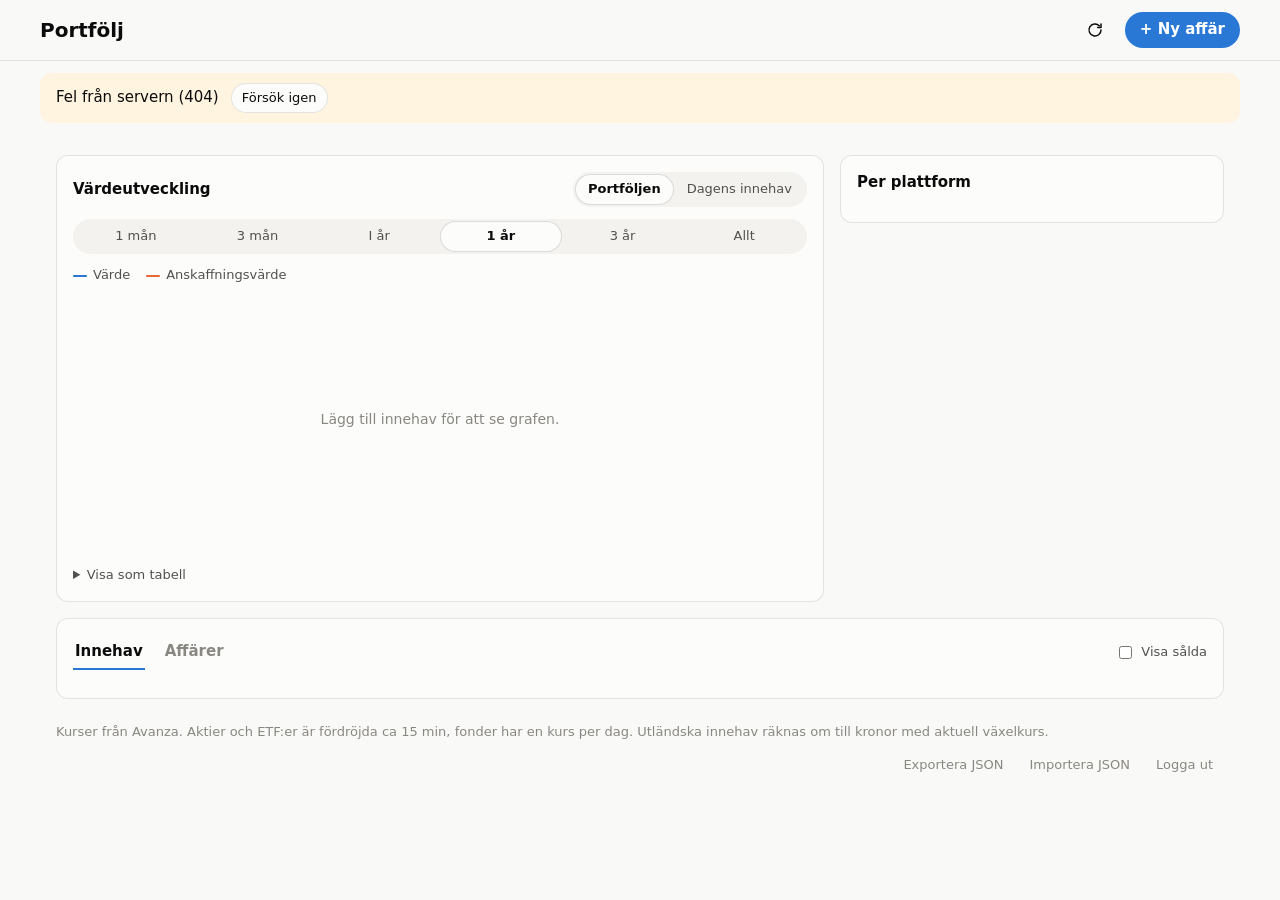
==== dashboard/public/index.html @ ed6e8cc3 "Add a private portfolio dashboard for dashboard.uppsaladeals.se A separate Cloudflare Pages project " ====
<!doctype html>
<html lang="sv">
<head>
  <meta charset="utf-8">
  <meta name="viewport" content="width=device-width, initial-scale=1">
  <meta name="robots" content="noindex, nofollow">
  <meta name="theme-color" content="#f9f9f7" media="(prefers-color-scheme: light)">
  <meta name="theme-color" content="#0d0d0d" media="(prefers-color-scheme: dark)">
  <title>Portfölj</title>
  <link rel="icon" href="favicon.svg" type="image/svg+xml">
  <link rel="stylesheet" href="style.css">
  <script type="module" src="app.js"></script>
</head>
<body>
  <header class="topbar">
    <h1>Portfölj</h1>
    <span class="status" id="status" aria-live="polite">Laddar…</span>
    <button type="button" class="btn ghost icon" id="refresh" title="Uppdatera kurser" aria-label="Uppdatera kurser">
      <svg viewBox="0 0 24 24" width="18" height="18" aria-hidden="true"><path d="M20 12a8 8 0 1 1-2.34-5.66M20 4v4.5h-4.5" fill="none" stroke="currentColor" stroke-width="2" stroke-linecap="round" stroke-linejoin="round"/></svg>
    </button>
    <button type="button" class="btn primary" id="new-tx">+ Ny affär</button>
  </header>

  <div class="banner" id="banner" role="alert" hidden>
    <span id="banner-text"></span>
    <button type="button" class="btn small" id="banner-action" hidden></button>
  </div>

  <main>
    <section class="kpis" id="kpis" aria-label="Sammanfattning"></section>

    <div class="layout">
      <section class="card chart-card" aria-labelledby="chart-title">
        <div class="card-head">
          <h2 id="chart-title">Värdeutveckling</h2>
          <div class="seg" id="mode" role="group" aria-label="Vad grafen visar">
            <button type="button" data-mode="actual">Portföljen</button>
            <button type="button" data-mode="current">Dagens innehav</button>
          </div>
        </div>
        <div class="seg seg-wide" id="range" role="group" aria-label="Tidsperiod"></div>
        <div class="legend" id="legend"></div>
        <div class="chart" id="chart"></div>
        <p class="hint" id="chart-hint" hidden></p>
        <details class="chart-table">
          <summary>Visa som tabell</summary>
          <div id="chart-table"></div>
        </details>
      </section>

      <section class="card" aria-labelledby="platforms-title">
        <div class="card-head"><h2 id="platforms-title">Per plattform</h2></div>
        <div id="platforms"></div>
      </section>
    </div>

    <section class="card">
      <div class="card-head">
        <div class="tabs" role="tablist">
          <button type="button" role="tab" data-tab="holdings" aria-selected="true">Innehav</button>
          <button type="button" role="tab" data-tab="transactions" aria-selected="false">Affärer</button>
        </div>
        <label class="toggle" id="closed-toggle"><input type="checkbox" id="show-closed"> Visa sålda</label>
      </div>
      <div id="holdings"></div>
      <div id="transactions" hidden></div>
    </section>

    <footer class="footer">
      <p>Kurser från Avanza. Aktier och ETF:er är fördröjda ca 15 min, fonder har en kurs per dag. Utländska innehav räknas om till kronor med aktuell växelkurs.</p>
      <p class="footer-actions">
        <span id="whoami"></span>
        <button type="button" class="btn small ghost" id="export">Exportera JSON</button>
        <label class="btn small ghost">Importera JSON<input type="file" id="import" accept="application/json,.json" hidden></label>
        <a class="btn small ghost" href="/cdn-cgi/access/logout">Logga ut</a>
      </p>
    </footer>
  </main>

  <dialog id="tx-dialog" aria-labelledby="tx-title">
    <form id="tx-form" novalidate>
      <div class="dialog-head">
        <h2 id="tx-title">Ny affär</h2>
        <button type="button" class="btn ghost icon" data-close aria-label="Stäng">✕</button>
      </div>

      <div class="seg seg-wide" id="tx-type" role="group" aria-label="Typ av affär">
        <button type="button" data-type="buy">Köp</button>
        <button type="button" data-type="sell">Sälj</button>
        <button type="button" data-type="dividend">Utdelning</button>
      </div>

      <div class="field">
        <span class="label" id="instrument-label">Värdepapper</span>
        <div class="picked" id="instrument-picked" hidden>
          <div>
            <strong id="picked-name"></strong>
            <span class="muted" id="picked-meta"></span>
          </div>
          <button type="button" class="btn small ghost" id="picked-change">Byt</button>
        </div>
        <div class="search" id="instrument-search-wrap">
          <input type="search" id="instrument-search" placeholder="Sök aktie, fond eller ETF" autocomplete="off" aria-labelledby="instrument-label" aria-controls="instrument-results">
          <ul class="results" id="instrument-results" role="listbox"></ul>
        </div>
      </div>

      <div class="row">
        <label class="field">
          <span class="label">Plattform</span>
          <input type="text" id="tx-platform" list="platform-list" autocomplete="off" required>
          <datalist id="platform-list"></datalist>
        </label>
        <label class="field">
          <span class="label">Datum</span>
          <input type="date" id="tx-date" required>
        </label>
      </div>

      <label class="check buy-only">
        <input type="checkbox" id="tx-opening">
        <span>Startläge: jag äger det här sedan tidigare<span class="field-note">Ange antal och ditt GAV (snittpris) från plattformen. Räknas inte in i dagens förändring.</span></span>
      </label>

      <div class="row trade-only">
        <label class="field">
          <span class="label">Antal</span>
          <input type="text" inputmode="decimal" id="tx-quantity" autocomplete="off">
          <span class="field-note" id="held-note"></span>
        </label>
        <label class="field">
          <span class="label"><span id="price-label">Kurs</span> <span id="price-currency">SEK</span></span>
          <input type="text" inputmode="decimal" id="tx-price" autocomplete="off">
        </label>
      </div>

      <div class="row trade-only">
        <label class="field" id="fx-field" hidden>
          <span class="label">Växelkurs <span id="fx-label">SEK/USD</span></span>
          <input type="text" inputmode="decimal" id="tx-fx" autocomplete="off">
        </label>
        <label class="field">
          <span class="label">Courtage (kr)</span>
          <input type="text" inputmode="decimal" id="tx-fee" autocomplete="off" placeholder="0">
        </label>
      </div>

      <label class="field dividend-only">
        <span class="label">Belopp du fick (kr)</span>
        <input type="text" inputmode="decimal" id="tx-amount" autocomplete="off">
        <span class="field-note">Efter eventuell källskatt, som det syns på kontot.</span>
      </label>

      <label class="field">
        <span class="label">Anteckning <span class="muted">(valfritt)</span></span>
        <input type="text" id="tx-note" autocomplete="off" maxlength="200">
      </label>

      <p class="summary" id="tx-summary"></p>
      <p class="error" id="tx-error" role="alert"></p>

      <div class="dialog-actions">
        <button type="button" class="btn danger ghost" id="tx-delete" hidden>Ta bort</button>
        <span class="spacer"></span>
        <button type="button" class="btn ghost" data-close>Avbryt</button>
        <button type="submit" class="btn primary" id="tx-save">Spara</button>
      </div>
    </form>
  </dialog>
</body>
</html>
---- dashboard/public/style.css ----
:root {
  color-scheme: light;
  --page: #f9f9f7;
  --surface: #fcfcfb;
  --surface-2: #f3f2ee;
  --text: #0b0b0b;
  --text-2: #52514e;
  --muted: #898781;
  --grid: #e1e0d9;
  --axis: #c3c2b7;
  --border: rgba(11, 11, 11, 0.10);
  --series-1: #2a78d6;
  --series-2: #eb6834;
  --up: #006300;
  --down: #d03b3b;
  --accent: #2a78d6;
  --accent-text: #ffffff;
  --danger: #d03b3b;
  --banner: #fff4e0;
  --radius: 12px;
  --font: system-ui, -apple-system, "Segoe UI", Roboto, sans-serif;
}

@media (prefers-color-scheme: dark) {
  :root:where(:not([data-theme="light"])) {
    color-scheme: dark;
    --page: #0d0d0d;
    --surface: #1a1a19;
    --surface-2: #242422;
    --text: #f0efec;
    --text-2: #c3c2b7;
    --muted: #898781;
    --grid: #2c2c2a;
    --axis: #383835;
    --border: rgba(255, 255, 255, 0.10);
    --series-1: #3987e5;
    --series-2: #d95926;
    --up: #0ca30c;
    --down: #ef6b6b;
    --accent: #3987e5;
    --danger: #ef6b6b;
    --banner: #3a2c12;
  }
}

:root[data-theme="dark"] {
  color-scheme: dark;
  --page: #0d0d0d;
  --surface: #1a1a19;
  --surface-2: #242422;
  --text: #f0efec;
  --text-2: #c3c2b7;
  --muted: #898781;
  --grid: #2c2c2a;
  --axis: #383835;
  --border: rgba(255, 255, 255, 0.10);
  --series-1: #3987e5;
  --series-2: #d95926;
  --up: #0ca30c;
  --down: #ef6b6b;
  --accent: #3987e5;
  --danger: #ef6b6b;
  --banner: #3a2c12;
}

* { box-sizing: border-box; }
[hidden] { display: none !important; }

body {
  margin: 0;
  background: var(--page);
  color: var(--text);
  font: 15px/1.45 var(--font);
  -webkit-text-size-adjust: 100%;
}

h1, h2 { margin: 0; font-weight: 600; }
h1 { font-size: 20px; }
h2 { font-size: 15px; }

button, input { font: inherit; color: inherit; }

.muted { color: var(--muted); }
.up { color: var(--up); }
.down { color: var(--down); }
.num { font-variant-numeric: tabular-nums; white-space: nowrap; }

/* --- Top bar --- */
.topbar {
  position: sticky;
  top: 0;
  z-index: 5;
  display: flex;
  align-items: center;
  gap: 12px;
  padding: 12px max(16px, calc((100% - 1200px) / 2));
  background: color-mix(in srgb, var(--page) 88%, transparent);
  backdrop-filter: blur(8px);
  border-bottom: 1px solid var(--border);
}
.status { color: var(--muted); font-size: 13px; margin-right: auto; }

main {
  max-width: 1200px;
  margin: 0 auto;
  padding: 16px;
  display: grid;
  gap: 16px;
}

/* --- Buttons & controls --- */
.btn {
  display: inline-flex;
  align-items: center;
  justify-content: center;
  gap: 6px;
  min-height: 36px;
  padding: 0 14px;
  border: 1px solid var(--border);
  border-radius: 999px;
  background: var(--surface);
  cursor: pointer;
  text-decoration: none;
  white-space: nowrap;
  color: inherit;
}
.btn:hover { background: var(--surface-2); }
.btn:focus-visible, .seg button:focus-visible, .tabs button:focus-visible { outline: 2px solid var(--accent); outline-offset: 2px; }
.btn.primary { background: var(--accent); border-color: transparent; color: var(--accent-text); font-weight: 600; }
.btn.primary:hover { filter: brightness(1.08); }
.btn.ghost { background: transparent; border-color: transparent; }
.btn.ghost:hover { background: var(--surface-2); }
.btn.small { min-height: 30px; padding: 0 10px; font-size: 13px; }
.btn.icon { width: 36px; padding: 0; }
.btn.danger { color: var(--danger); }
.btn:disabled { opacity: 0.5; cursor: default; }
.spinning svg { animation: spin 0.8s linear infinite; }
@keyframes spin { to { transform: rotate(360deg); } }

.seg {
  display: inline-flex;
  padding: 3px;
  gap: 2px;
  border-radius: 999px;
  background: var(--surface-2);
}
.seg button {
  white-space: nowrap;
  border: 0;
  background: transparent;
  padding: 5px 12px;
  border-radius: 999px;
  font-size: 13px;
  color: var(--text-2);
  cursor: pointer;
}
.seg button[aria-pressed="true"] { background: var(--surface); color: var(--text); font-weight: 600; box-shadow: 0 0 0 1px var(--border); }
.seg-wide { display: flex; }
.seg-wide button { flex: 1; }

.tabs { display: flex; gap: 4px; }
.tabs button {
  border: 0;
  background: transparent;
  padding: 6px 2px;
  margin-right: 14px;
  font-size: 15px;
  font-weight: 600;
  color: var(--muted);
  border-bottom: 2px solid transparent;
  cursor: pointer;
}
.tabs button[aria-selected="true"] { color: var(--text); border-bottom-color: var(--accent); }

.toggle { display: inline-flex; align-items: center; gap: 6px; font-size: 13px; color: var(--text-2); cursor: pointer; }

/* --- Banner --- */
.banner {
  max-width: 1200px;
  margin: 12px auto 0;
  padding: 10px 16px;
  display: flex;
  align-items: center;
  gap: 12px;
  background: var(--banner);
  border-radius: var(--radius);
  width: calc(100% - 32px);
}
.banner[hidden] { display: none; }

/* --- Cards --- */
.card {
  background: var(--surface);
  border: 1px solid var(--border);
  border-radius: var(--radius);
  padding: 16px;
  min-width: 0;
}
.card-head {
  display: flex;
  align-items: center;
  justify-content: space-between;
  gap: 12px;
  flex-wrap: wrap;
  margin-bottom: 12px;
}

.layout {
  display: grid;
  grid-template-columns: minmax(0, 2fr) minmax(0, 1fr);
  gap: 16px;
  align-items: start;
}

/* --- KPI tiles --- */
.kpis {
  display: grid;
  grid-template-columns: 1.4fr repeat(3, 1fr);
  gap: 16px;
}
.kpi { display: grid; gap: 2px; align-content: start; }
.kpi-label { font-size: 13px; color: var(--text-2); }
.kpi-value { font-size: 24px; font-weight: 600; line-height: 1.2; }
.kpi-hero .kpi-value { font-size: 40px; letter-spacing: -0.01em; }
.kpi-sub { font-size: 13px; color: var(--muted); }
.kpi-delta { font-size: 14px; font-weight: 600; }

/* --- Chart --- */
.chart-card .seg-wide { margin-bottom: 12px; }
.legend { display: flex; gap: 16px; font-size: 13px; color: var(--text-2); min-height: 20px; flex-wrap: wrap; }
.legend span { display: inline-flex; align-items: center; gap: 6px; }
.legend i { display: inline-block; width: 14px; height: 2px; border-radius: 1px; }
.chart { position: relative; height: 260px; margin-top: 8px; touch-action: pan-y; }
.chart.loading svg { opacity: 0.45; transition: opacity 0.2s; }
.chart svg { display: block; width: 100%; height: 100%; overflow: visible; }
.chart .grid line { stroke: var(--grid); stroke-width: 1; shape-rendering: crispEdges; }
.chart .baseline { stroke: var(--axis); stroke-width: 1; shape-rendering: crispEdges; }
.chart .tick { fill: var(--muted); font-size: 11px; font-variant-numeric: tabular-nums; }
.chart .line { fill: none; stroke-width: 2; stroke-linejoin: round; stroke-linecap: round; }
.chart .crosshair { stroke: var(--axis); stroke-width: 1; shape-rendering: crispEdges; }
.chart .dot { stroke: var(--surface); stroke-width: 2; }
.chart .overlay { fill: transparent; cursor: crosshair; outline: none; }
.chart .empty { fill: var(--muted); font-size: 14px; }
.tooltip {
  position: absolute;
  top: 0;
  pointer-events: none;
  background: var(--surface);
  border: 1px solid var(--border);
  border-radius: 8px;
  box-shadow: 0 4px 16px rgba(0, 0, 0, 0.12);
  padding: 8px 10px;
  font-size: 13px;
  min-width: 170px;
  z-index: 2;
}
.tooltip .tt-date { color: var(--muted); margin-bottom: 4px; }
.tooltip .tt-row { display: flex; align-items: center; gap: 8px; }
.tooltip .tt-row strong { font-variant-numeric: tabular-nums; }
.tooltip .tt-row span { color: var(--text-2); }
.tooltip i { display: inline-block; width: 12px; height: 2px; border-radius: 1px; flex: none; }

.hint { font-size: 13px; color: var(--text-2); margin: 8px 0 0; }
.hint .btn { margin-left: 4px; }
.chart-table { margin-top: 12px; font-size: 13px; }
.chart-table summary { cursor: pointer; color: var(--text-2); }

/* --- Platforms --- */
.platform { padding: 10px 0; border-top: 1px solid var(--grid); }
.platform:first-child { border-top: 0; padding-top: 0; }
.platform-row { display: flex; justify-content: space-between; gap: 8px; align-items: baseline; }
.platform-name { font-weight: 600; }
.platform-meta { display: flex; justify-content: space-between; font-size: 13px; color: var(--text-2); margin-top: 2px; }
.bar-track { height: 8px; margin-top: 6px; }
.bar { height: 8px; background: var(--series-1); border-radius: 0 4px 4px 0; min-width: 2px; }

/* --- Tables --- */
.table-wrap { overflow-x: auto; margin: 0 -16px; padding: 0 16px; }
table { width: 100%; border-collapse: collapse; font-size: 14px; }
th {
  text-align: right;
  font-weight: 500;
  font-size: 12px;
  color: var(--muted);
  padding: 6px 8px;
  border-bottom: 1px solid var(--grid);
  white-space: nowrap;
}
td { text-align: right; padding: 10px 8px; border-bottom: 1px solid var(--grid); vertical-align: top; }
th:first-child, td:first-child { text-align: left; padding-left: 0; }
th:last-child, td:last-child { padding-right: 0; }
tbody tr.holding { cursor: pointer; }
tbody tr.holding:hover td, tbody tr.tx:hover td { background: var(--surface-2); }
tbody tr.tx { cursor: pointer; }
.name { font-weight: 600; display: flex; gap: 6px; align-items: baseline; }
.sub { display: block; font-size: 12px; color: var(--muted); font-weight: 400; }
tr.holding .sub { padding-left: 18px; }
.cell-sub { display: block; font-size: 12px; }
.chev { display: inline-block; flex: none; width: 12px; color: var(--muted); transition: transform 0.15s; }
tr.open .chev { transform: rotate(90deg); }
tr.closed-pos td { color: var(--text-2); }
tr.detail > td { background: var(--surface-2); padding: 12px 16px; text-align: left; }
.detail-grid { display: grid; gap: 12px; }
.detail-actions { display: flex; flex-wrap: wrap; gap: 8px; align-items: center; }
.detail table { font-size: 13px; }
.detail td, .detail th { padding: 6px 8px; }
.detail h3 { font-size: 13px; margin: 0 0 4px; color: var(--text-2); font-weight: 600; }
.manual-price { display: inline-flex; gap: 6px; align-items: center; }
.manual-price input { width: 110px; }
.empty-state { text-align: center; padding: 32px 16px; color: var(--text-2); }
.empty-state p { margin: 0 0 12px; }
.warn-dot { color: var(--down); font-weight: 700; }

/* --- Footer --- */
.footer { font-size: 13px; color: var(--muted); padding: 8px 0 32px; }
.footer p { margin: 0 0 8px; }
.footer-actions { display: flex; flex-wrap: wrap; align-items: center; gap: 4px; }
#whoami { margin-right: auto; }

/* --- Dialog --- */
dialog {
  width: min(520px, calc(100% - 24px));
  max-height: calc(100% - 24px);
  border: 1px solid var(--border);
  border-radius: 16px;
  padding: 0;
  background: var(--surface);
  color: var(--text);
  box-shadow: 0 16px 48px rgba(0, 0, 0, 0.25);
}
dialog::backdrop { background: rgba(0, 0, 0, 0.4); }
#tx-form { padding: 16px; display: grid; gap: 12px; }
.dialog-head { display: flex; justify-content: space-between; align-items: center; }
.dialog-head h2 { font-size: 18px; }
.dialog-actions { display: flex; gap: 8px; align-items: center; padding-top: 4px; }
.spacer { flex: 1; }
.row { display: grid; grid-template-columns: 1fr 1fr; gap: 12px; }
.field { display: grid; gap: 4px; min-width: 0; }
.field[hidden] { display: none; }
.label { font-size: 13px; color: var(--text-2); font-weight: 500; }
.field-note { font-size: 12px; color: var(--muted); min-height: 0; }
input[type="text"], input[type="search"], input[type="date"] {
  width: 100%;
  min-height: 40px;
  padding: 8px 10px;
  border: 1px solid var(--border);
  border-radius: 8px;
  background: var(--page);
}
input:focus { outline: 2px solid var(--accent); outline-offset: -1px; }
input.invalid { border-color: var(--danger); }
.search { position: relative; }
.results {
  list-style: none;
  margin: 4px 0 0;
  padding: 0;
  border: 1px solid var(--border);
  border-radius: 8px;
  max-height: 260px;
  overflow-y: auto;
  background: var(--surface);
}
.results:empty { display: none; }
.results li { border-top: 1px solid var(--grid); }
.results li:first-child { border-top: 0; }
.results button {
  width: 100%;
  display: flex;
  justify-content: space-between;
  gap: 12px;
  padding: 8px 10px;
  border: 0;
  background: transparent;
  text-align: left;
  cursor: pointer;
}
.results button:hover, .results button:focus-visible { background: var(--surface-2); outline: none; }
.results .r-name { font-weight: 600; }
.results .r-meta { font-size: 12px; color: var(--muted); display: block; font-weight: 400; }
.results .r-price { font-size: 13px; color: var(--text-2); white-space: nowrap; font-variant-numeric: tabular-nums; }
.results .r-group { padding: 6px 10px; font-size: 12px; color: var(--muted); background: var(--surface-2); }
.picked {
  display: flex;
  justify-content: space-between;
  align-items: center;
  gap: 12px;
  padding: 8px 10px;
  border: 1px solid var(--border);
  border-radius: 8px;
  background: var(--page);
}
.picked[hidden] { display: none; }
.picked .muted { display: block; font-size: 12px; }
.summary { margin: 0; font-size: 14px; color: var(--text-2); min-height: 1em; }
.error { margin: 0; color: var(--danger); font-size: 14px; }
.error:empty, .summary:empty { display: none; }
[data-tx-type="dividend"] .trade-only { display: none; }
[data-tx-type="buy"] .dividend-only, [data-tx-type="sell"] .dividend-only { display: none; }
[data-tx-type="sell"] .buy-only, [data-tx-type="dividend"] .buy-only { display: none; }
.check { display: flex; gap: 8px; align-items: flex-start; font-size: 14px; cursor: pointer; }
.check input { margin-top: 3px; }
.check .field-note { display: block; }

/* --- Narrow screens --- */
@media (max-width: 900px) {
  .layout { grid-template-columns: minmax(0, 1fr); }
  .kpis { grid-template-columns: repeat(2, minmax(0, 1fr)); }
  .kpi-hero { grid-column: 1 / -1; }
}

@media (max-width: 640px) {
  .topbar { gap: 8px; }
  .topbar h1 { font-size: 18px; }
  .kpis { gap: 12px; }
  .kpi-hero .kpi-value { font-size: 34px; }
  .kpi-value { font-size: 19px; }
  .chart { height: 210px; }
  .col-opt { display: none; }
  table { font-size: 13px; }
  .row { grid-template-columns: 1fr; }
  .seg button { padding: 5px 8px; }
}
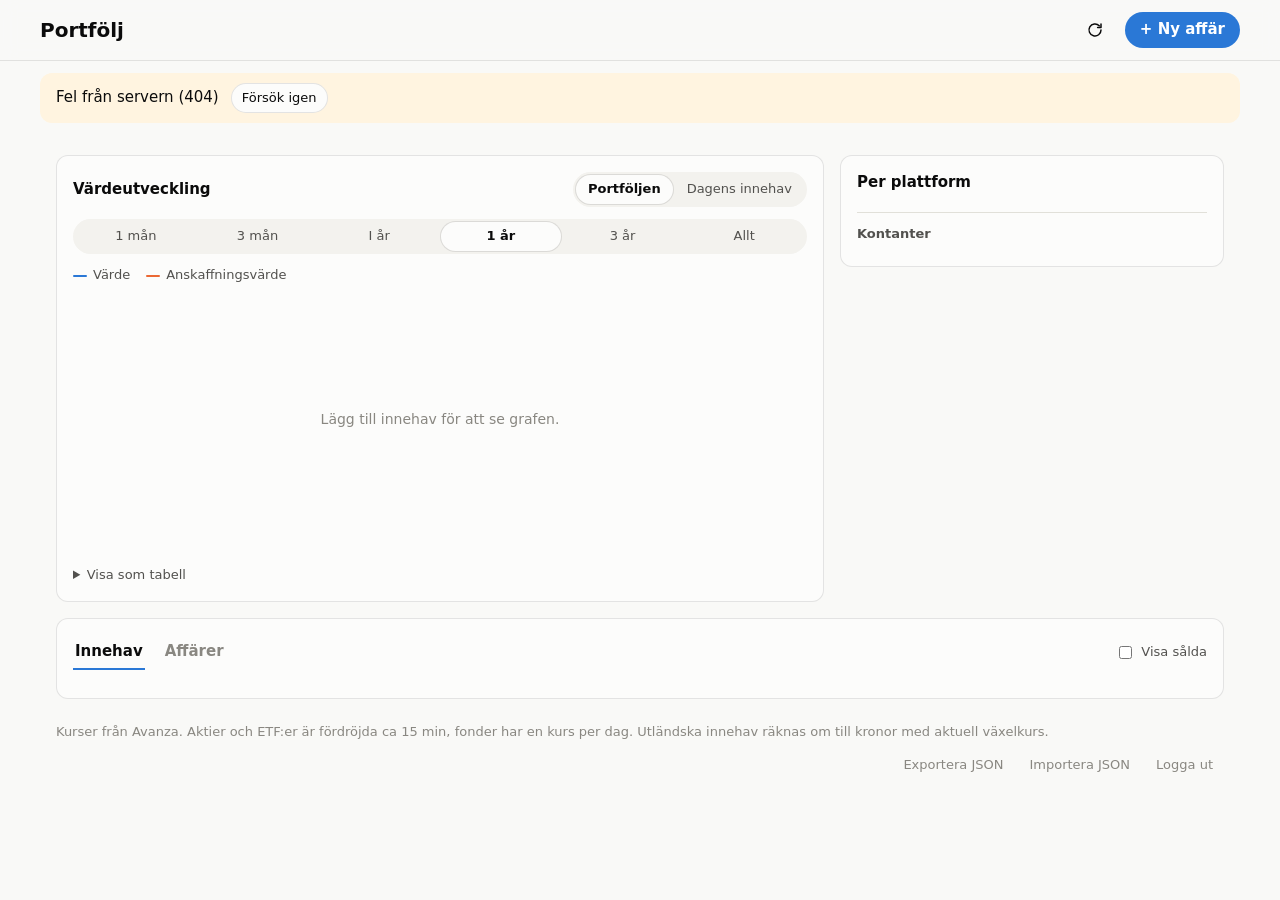
==== commit 3801c8d9: "Dashboard: cash balances and holdings that follow a fund Cash accounts per platform count in the tot" ====
--- a/dashboard/public/index.html
+++ b/dashboard/public/index.html
@@ -51,6 +51,8 @@
       <section class="card" aria-labelledby="platforms-title">
         <div class="card-head"><h2 id="platforms-title">Per plattform</h2></div>
         <div id="platforms"></div>
+        <h3 class="card-sub-head">Kontanter</h3>
+        <div id="cash"></div>
       </section>
     </div>
 
--- a/dashboard/public/style.css
+++ b/dashboard/public/style.css
@@ -271,6 +271,17 @@
 .platform-row { display: flex; justify-content: space-between; gap: 8px; align-items: baseline; }
 .platform-name { font-weight: 600; }
 .platform-meta { display: flex; justify-content: space-between; font-size: 13px; color: var(--text-2); margin-top: 2px; }
+
+.card-sub-head { font-size: 13px; margin: 18px 0 6px; padding-top: 12px; border-top: 1px solid var(--grid); color: var(--text-2); font-weight: 600; }
+.cash-list { display: grid; gap: 8px; margin-bottom: 10px; }
+.cash-row { display: flex; flex-wrap: wrap; align-items: center; gap: 4px 8px; }
+.cash-name { flex: 1 1 140px; min-width: 0; font-weight: 600; overflow-wrap: anywhere; }
+.cash-amount { flex: none; display: inline-flex; align-items: center; gap: 4px; font-size: 13px; color: var(--text-2); }
+.cash-row .cash-amount input { width: 110px; text-align: right; font-variant-numeric: tabular-nums; }
+.cash-row .btn.icon { flex: none; }
+.cash-add { display: grid; grid-template-columns: repeat(auto-fit, minmax(120px, 1fr)); gap: 8px; margin-bottom: 8px; }
+.cash-add input { min-width: 0; }
+.cash-add button { justify-self: start; align-self: center; }
 .bar-track { height: 8px; margin-top: 6px; }
 .bar { height: 8px; background: var(--series-1); border-radius: 0 4px 4px 0; min-width: 2px; }
 
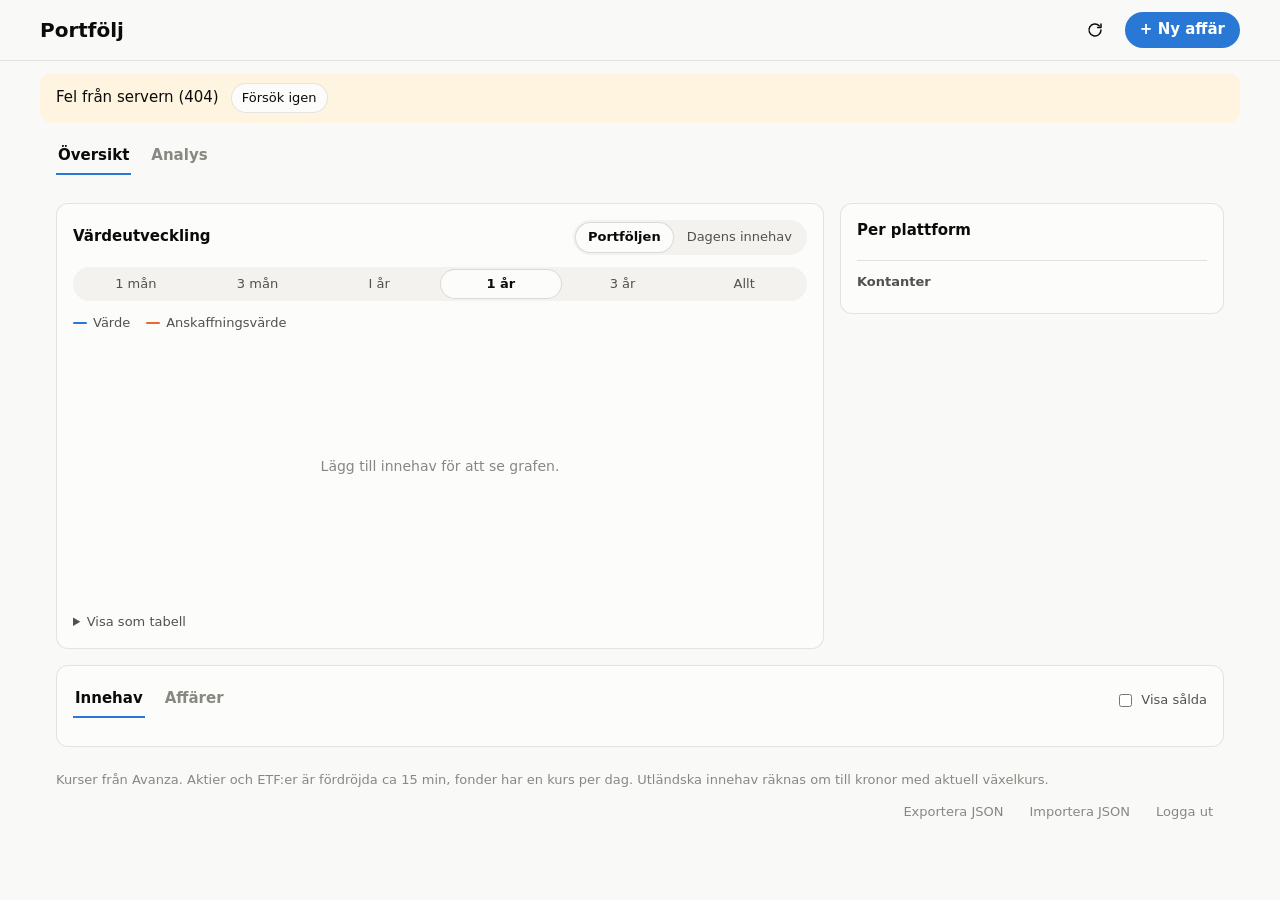
==== commit e1027c0f: "Dashboard: an analysis tab with allocation, look-through and fees Splits the portfolio by asset clas" ====
--- a/dashboard/public/index.html
+++ b/dashboard/public/index.html
@@ -27,6 +27,12 @@
   </div>
 
   <main>
+    <div class="tabs view-tabs" id="view-tabs" role="tablist" aria-label="Vy">
+      <button type="button" role="tab" data-view="overview" aria-selected="true" aria-controls="view-overview">Översikt</button>
+      <button type="button" role="tab" data-view="analysis" aria-selected="false" aria-controls="view-analysis">Analys</button>
+    </div>
+
+    <div class="view" id="view-overview" role="tabpanel">
     <section class="kpis" id="kpis" aria-label="Sammanfattning"></section>
 
     <div class="layout">
@@ -58,7 +64,7 @@
 
     <section class="card">
       <div class="card-head">
-        <div class="tabs" role="tablist">
+        <div class="tabs" id="list-tabs" role="tablist">
           <button type="button" role="tab" data-tab="holdings" aria-selected="true">Innehav</button>
           <button type="button" role="tab" data-tab="transactions" aria-selected="false">Affärer</button>
         </div>
@@ -67,6 +73,9 @@
       <div id="holdings"></div>
       <div id="transactions" hidden></div>
     </section>
+    </div>
+
+    <div class="view" id="view-analysis" role="tabpanel" hidden></div>
 
     <footer class="footer">
       <p>Kurser från Avanza. Aktier och ETF:er är fördröjda ca 15 min, fonder har en kurs per dag. Utländska innehav räknas om till kronor med aktuell växelkurs.</p>
--- a/dashboard/public/style.css
+++ b/dashboard/public/style.css
@@ -299,6 +299,10 @@
 }
 td { text-align: right; padding: 10px 8px; border-bottom: 1px solid var(--grid); vertical-align: top; }
 th:first-child, td:first-child { text-align: left; padding-left: 0; }
+th button.sort { all: unset; cursor: pointer; display: inline-flex; gap: 3px; align-items: center; border-radius: 4px; }
+th button.sort:hover, th button.sort.active { color: var(--text); }
+th button.sort:focus-visible { outline: 2px solid var(--accent); outline-offset: 2px; }
+.sort-arrow { font-size: 9px; min-width: 9px; }
 th:last-child, td:last-child { padding-right: 0; }
 tbody tr.holding { cursor: pointer; }
 tbody tr.holding:hover td, tbody tr.tx:hover td { background: var(--surface-2); }
@@ -322,6 +326,41 @@
 .empty-state p { margin: 0 0 12px; }
 .warn-dot { color: var(--down); font-weight: 700; }
 
+/* --- Analysis --- */
+.view-tabs { margin-bottom: -4px; }
+.view { display: grid; gap: 16px; min-width: 0; }
+.analysis-kpis { grid-template-columns: repeat(4, minmax(0, 1fr)); }
+.analysis-grid {
+  display: grid;
+  grid-template-columns: repeat(2, minmax(0, 1fr));
+  gap: 16px;
+  align-items: start;
+}
+.analysis-grid .wide { grid-column: 1 / -1; }
+.bars { display: grid; gap: 10px; }
+.bar-row { display: grid; grid-template-columns: minmax(0, 1fr) auto; gap: 0 12px; align-items: baseline; font-size: 14px; }
+.bar-row .bar-track { grid-column: 1 / -1; margin-top: 4px; }
+.bar-row.other .bar { background: var(--axis); }
+.bar-label { overflow-wrap: anywhere; }
+.bar-value .muted { font-size: 12px; }
+.note { font-size: 12px; color: var(--muted); margin: 12px 0 0; }
+.analysis td .sub { max-width: 420px; }
+.split { display: grid; grid-template-columns: repeat(2, minmax(0, 1fr)); gap: 24px; align-items: start; }
+.mini-head { font-size: 13px; margin: 0 0 8px; color: var(--text-2); font-weight: 600; }
+.bars + .mini-head { margin-top: 20px; }
+.stats { display: grid; grid-template-columns: repeat(3, minmax(0, 1fr)); gap: 12px; margin-bottom: 16px; }
+.stats > div { display: grid; gap: 2px; }
+.stats strong { font-size: 19px; font-weight: 600; font-variant-numeric: tabular-nums; }
+.months { display: grid; grid-template-columns: repeat(12, minmax(0, 1fr)); gap: 4px; height: 170px; }
+.month { display: grid; grid-template-rows: auto 1fr auto; gap: 4px; min-width: 0; text-align: center; }
+.month-track { display: flex; align-items: flex-end; border-bottom: 1px solid var(--axis); }
+.month-bar { width: 100%; background: var(--series-1); border-radius: 4px 4px 0 0; }
+.month-value { font-size: 10px; color: var(--text-2); min-height: 14px; overflow: hidden; }
+.month-label { font-size: 11px; color: var(--muted); }
+.analysis input.cell-input { min-height: 32px; padding: 4px 8px; min-width: 130px; }
+.analysis input.fee-input { width: 76px; min-width: 0; text-align: right; font-variant-numeric: tabular-nums; }
+.analysis input.overridden { border-color: var(--accent); }
+
 /* --- Footer --- */
 .footer { font-size: 13px; color: var(--muted); padding: 8px 0 32px; }
 .footer p { margin: 0 0 8px; }
@@ -415,6 +454,7 @@
 /* --- Narrow screens --- */
 @media (max-width: 900px) {
   .layout { grid-template-columns: minmax(0, 1fr); }
+  .analysis-grid, .split { grid-template-columns: minmax(0, 1fr); }
   .kpis { grid-template-columns: repeat(2, minmax(0, 1fr)); }
   .kpi-hero { grid-column: 1 / -1; }
 }
@@ -430,4 +470,6 @@
   table { font-size: 13px; }
   .row { grid-template-columns: 1fr; }
   .seg button { padding: 5px 8px; }
-}
+  .analysis input.cell-input { min-width: 100px; }
+  .analysis input.fee-input { width: 64px; min-width: 0; }
+}
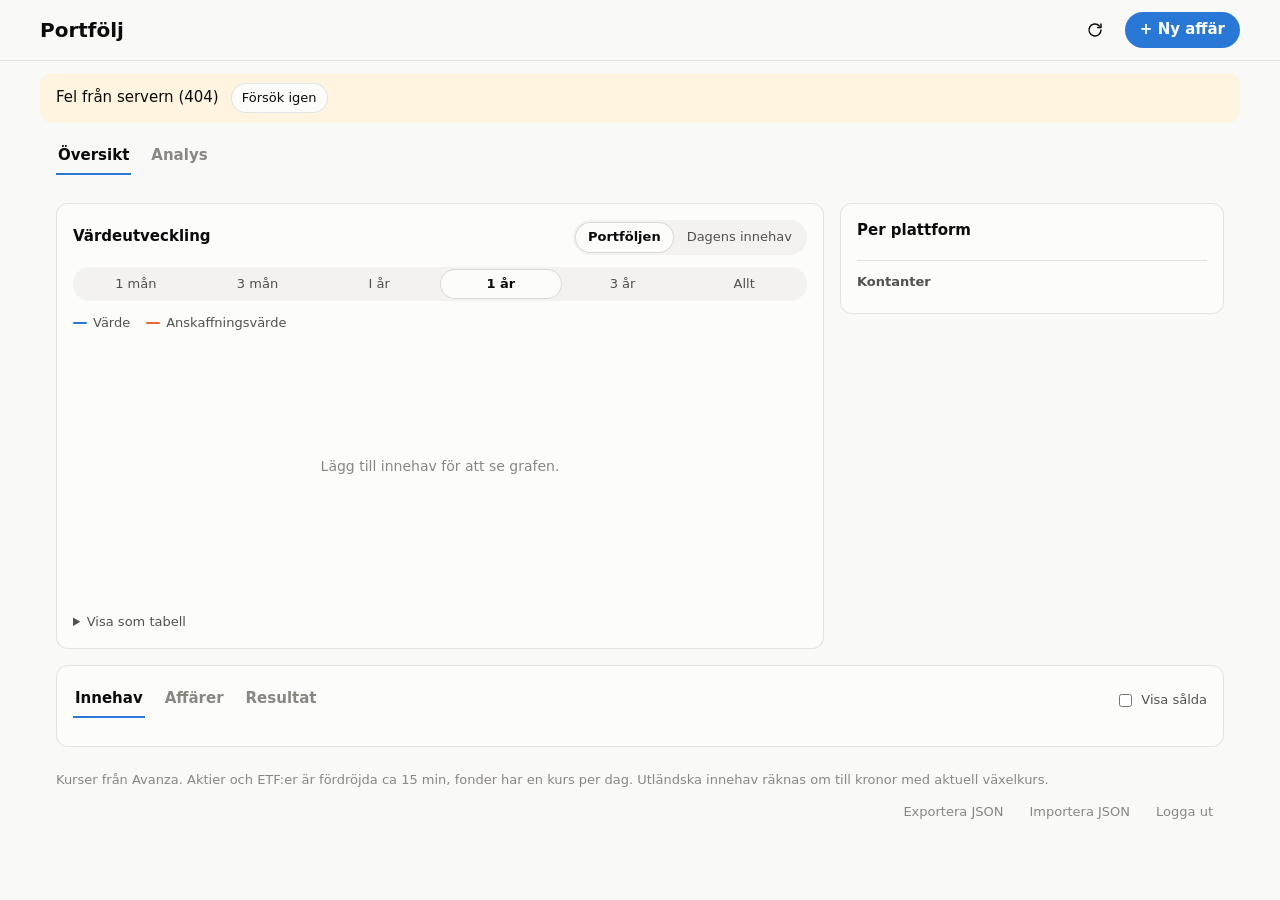
==== commit 749aef3b: "Dashboard: add a Resultat tab with total profit on everything ever owned Lists every holding, sold o" ====
--- a/dashboard/public/index.html
+++ b/dashboard/public/index.html
@@ -67,11 +67,13 @@
         <div class="tabs" id="list-tabs" role="tablist">
           <button type="button" role="tab" data-tab="holdings" aria-selected="true">Innehav</button>
           <button type="button" role="tab" data-tab="transactions" aria-selected="false">Affärer</button>
+          <button type="button" role="tab" data-tab="results" aria-selected="false">Resultat</button>
         </div>
         <label class="toggle" id="closed-toggle"><input type="checkbox" id="show-closed"> Visa sålda</label>
       </div>
       <div id="holdings"></div>
       <div id="transactions" hidden></div>
+      <div id="results" hidden></div>
     </section>
     </div>
 
--- a/dashboard/public/style.css
+++ b/dashboard/public/style.css
@@ -473,3 +473,5 @@
   .analysis input.cell-input { min-width: 100px; }
   .analysis input.fee-input { width: 64px; min-width: 0; }
 }
+
+tfoot tr.total-row td { border-top: 2px solid var(--border); font-weight: 600; }
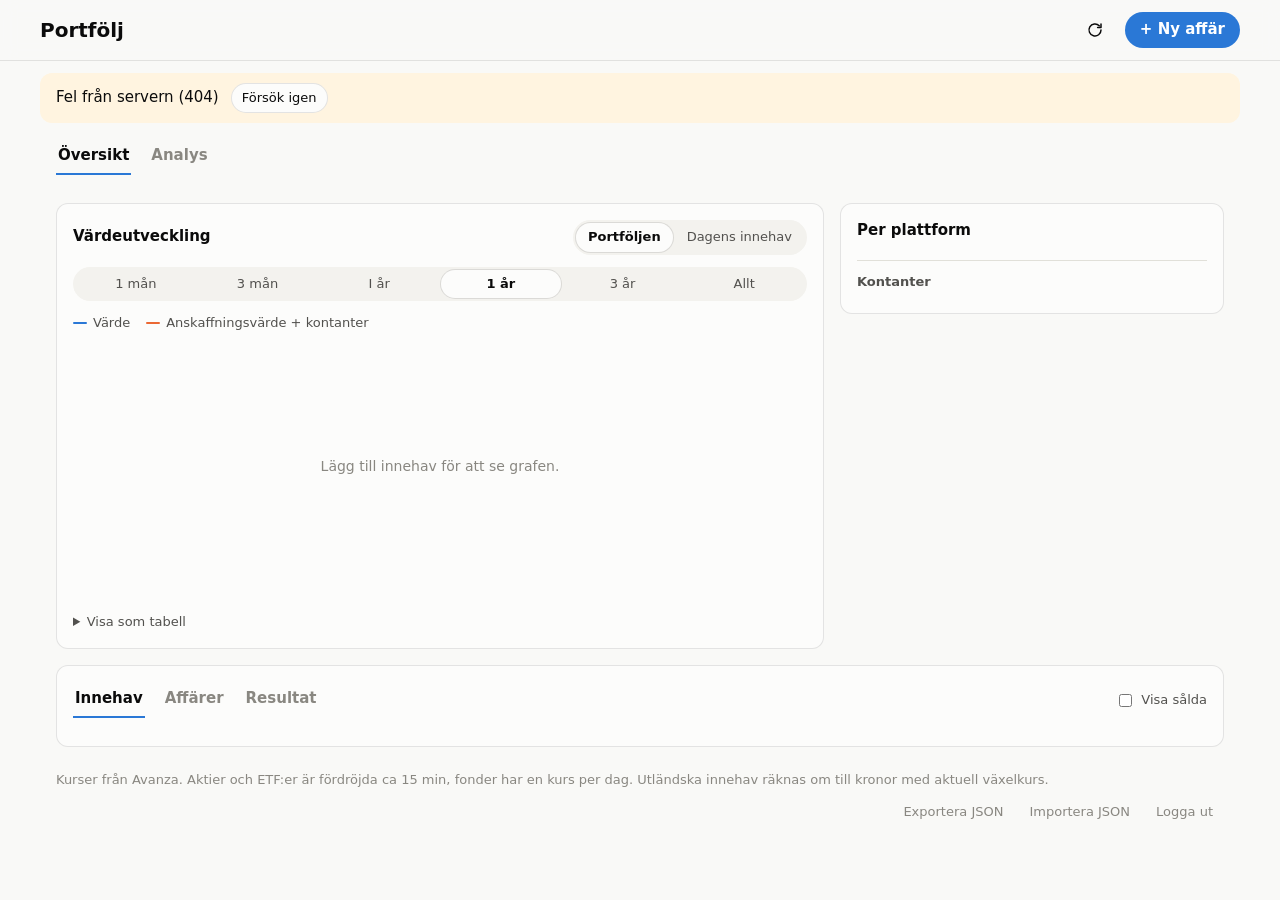
==== commit 47d419ce: "Dashboard: count cash in the value chart, with history per platform The chart now ends on Totalt vär" ====
--- a/dashboard/public/index.html
+++ b/dashboard/public/index.html
@@ -8,8 +8,8 @@
   <meta name="theme-color" content="#0d0d0d" media="(prefers-color-scheme: dark)">
   <title>Portfölj</title>
   <link rel="icon" href="favicon.svg" type="image/svg+xml">
-  <link rel="stylesheet" href="style.css">
-  <script type="module" src="app.js"></script>
+  <link rel="stylesheet" href="style.css?v=2026-11-26">
+  <script type="module" src="app.js?v=2026-11-27"></script>
 </head>
 <body>
   <header class="topbar">
